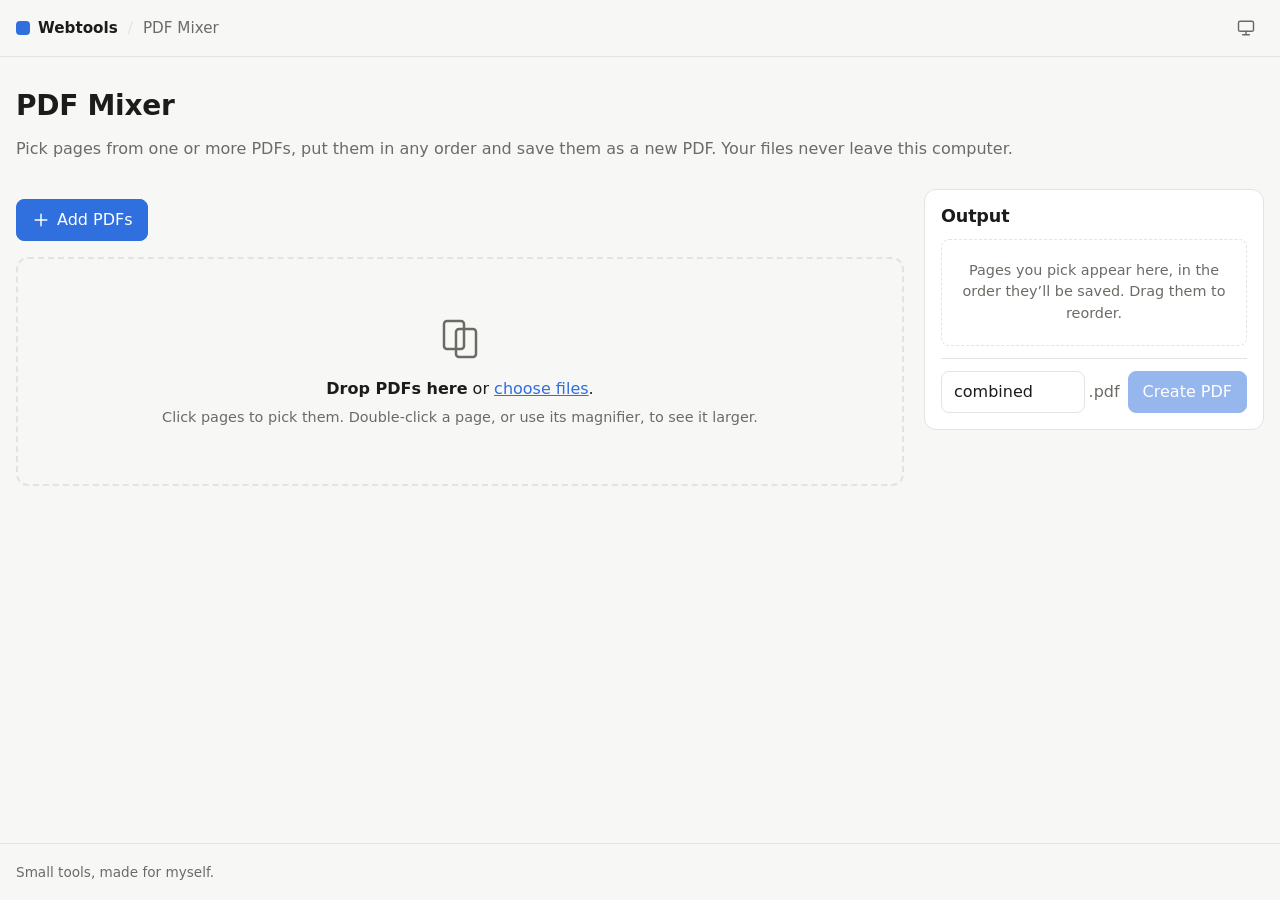
==== docs/pdfmixer/index.html @ e897b411 "add pdf mixer" ====
<!DOCTYPE html>
<html lang="en">
<head>
  <meta charset="UTF-8">
  <meta name="viewport" content="width=device-width, initial-scale=1.0">
  <title>PDF Mixer · Webtools</title>
  <link rel="icon" href="../assets/favicon.svg" type="image/svg+xml">
  <link rel="stylesheet" href="../assets/css/base.css">
  <link rel="stylesheet" href="pdfmixer.css">
  <script src="../assets/js/tools.js"></script>
  <script src="../assets/js/site.js"></script>
  <!-- PDF.js 3.11.174 (render), pdf-lib 1.17.1 (build), SortableJS 1.15.0 (drag to reorder) -->
  <script src="vendor/pdf.min.js"></script>
  <script src="vendor/pdf-lib.min.js"></script>
  <script src="vendor/Sortable.min.js"></script>
  <script type="module" src="js/app.js"></script>
</head>
<body>
  <site-header tool="pdfmixer"></site-header>

  <main>
    <section class="intro">
      <h1>PDF Mixer</h1>
      <p class="muted">Pick pages from one or more PDFs, put them in any order and save them as a new PDF. Your files never leave this computer.</p>
    </section>

    <div class="pm">
      <!-- ---------- Source PDFs ---------- -->
      <section class="pm__work" aria-label="Source PDFs">
        <div class="pm__toolbar">
          <button class="btn btn--primary" id="add" type="button"></button>
          <span class="pm__stats muted" id="stats"></span>
          <a class="btn pm__jump" href="#output" id="jump" hidden>Output</a>
          <button class="btn" id="clear-all" type="button" hidden>Clear all</button>
        </div>

        <div class="pm__files" id="workspace"></div>

        <div class="pm__empty" id="empty">
          <svg viewBox="0 0 24 24" aria-hidden="true"><rect x="4" y="3" width="10" height="14" rx="1.5"/><rect x="10" y="7" width="10" height="14" rx="1.5"/></svg>
          <p><strong>Drop PDFs here</strong> or <button class="pm__link" id="add-empty" type="button">choose files</button>.</p>
          <p class="muted">Click pages to pick them. Double-click a page, or use its magnifier, to see it larger.</p>
        </div>

        <input type="file" id="file-input" accept=".pdf,application/pdf" multiple hidden>
      </section>

      <!-- ---------- Output queue ---------- -->
      <aside class="card pm__queue" id="output" aria-labelledby="output-title">
        <header class="pm__queue-head">
          <h2 id="output-title">Output</h2>
          <span class="muted" id="queue-count"></span>
        </header>

        <p class="pm__queue-empty muted" id="queue-empty">Pages you pick appear here, in the order they’ll be saved. Drag them to reorder.</p>
        <ol class="pm__list" id="queue"></ol>

        <div class="pm__export">
          <label class="pm__filename">
            <input class="input" id="filename" value="combined" spellcheck="false" autocomplete="off" aria-label="File name">
            <span>.pdf</span>
          </label>
          <button class="btn btn--primary" id="create" type="button" disabled>Create PDF</button>
          <div class="pm__progress" id="progress" hidden><div></div></div>
        </div>
      </aside>
    </div>
  </main>

  <site-footer></site-footer>

  <dialog class="pm-preview" id="preview" aria-labelledby="preview-title">
    <header class="pm-preview__head">
      <span id="preview-title"></span>
      <button class="icon-btn" id="preview-close" type="button" aria-label="Close preview"></button>
    </header>
    <div class="pm-preview__page" id="preview-page"></div>
    <footer class="pm-preview__nav">
      <button class="btn" id="preview-prev" type="button">← Previous</button>
      <span class="muted" id="preview-pos"></span>
      <button class="btn" id="preview-next" type="button">Next →</button>
    </footer>
  </dialog>

  <div class="pm-drop" id="drop" hidden><span>Drop PDFs to add them</span></div>
  <div class="pm-toast" id="toast" role="status" aria-live="polite"></div>
</body>
</html>
---- docs/assets/css/base.css ----
/*
 * Base styles shared by every page: tokens, light/dark themes,
 * layout, header/footer, and common controls.
 * Tool-specific styles go in the tool's own folder.
 */

/* ---------- Tokens ---------- */

:root {
  color-scheme: light;

  --bg: #f7f7f5;
  --surface: #ffffff;
  --surface-2: #f0f0ed;
  --border: #e3e3df;
  --text: #1c1c1a;
  --text-muted: #6b6b66;
  --accent: #2f6fde;
  --accent-text: #ffffff;
  --danger: #d0453a;
  --success: #2e9c5a;
  --shadow: 0 1px 2px rgb(0 0 0 / 0.04), 0 4px 16px rgb(0 0 0 / 0.04);
  --shadow-hover: 0 2px 4px rgb(0 0 0 / 0.05), 0 10px 28px rgb(0 0 0 / 0.08);

  --font: system-ui, -apple-system, "Segoe UI", Roboto, sans-serif;
  --mono: ui-monospace, "SF Mono", Menlo, Consolas, monospace;
  --radius: 12px;
  --radius-sm: 8px;
  --page-width: 960px;
  --gutter: 16px;
}

@media (prefers-color-scheme: dark) {
  :root:not([data-theme="light"]) {
    color-scheme: dark;
    --bg: #141413;
    --surface: #1d1d1b;
    --surface-2: #262624;
    --border: #2f2f2c;
    --text: #ececea;
    --text-muted: #9a9a94;
    --accent: #6b9bf0;
    --accent-text: #0f1420;
    --danger: #ef6a5f;
    --success: #4cc27c;
    --shadow: 0 1px 2px rgb(0 0 0 / 0.3);
    --shadow-hover: 0 2px 4px rgb(0 0 0 / 0.3), 0 10px 28px rgb(0 0 0 / 0.35);
  }
}

:root[data-theme="dark"] {
  color-scheme: dark;
  --bg: #141413;
  --surface: #1d1d1b;
  --surface-2: #262624;
  --border: #2f2f2c;
  --text: #ececea;
  --text-muted: #9a9a94;
  --accent: #6b9bf0;
  --accent-text: #0f1420;
  --danger: #ef6a5f;
  --success: #4cc27c;
  --shadow: 0 1px 2px rgb(0 0 0 / 0.3);
  --shadow-hover: 0 2px 4px rgb(0 0 0 / 0.3), 0 10px 28px rgb(0 0 0 / 0.35);
}

/* ---------- Reset & page ---------- */

*,
*::before,
*::after {
  box-sizing: border-box;
}

html {
  -webkit-text-size-adjust: 100%;
}

/* Keep the hidden attribute working on elements that set their own display. */
[hidden] {
  display: none !important;
}

body {
  margin: 0;
  min-height: 100vh;
  min-height: 100dvh;
  display: flex;
  flex-direction: column;
  background: var(--bg);
  color: var(--text);
  font: 16px/1.5 var(--font);
  -webkit-font-smoothing: antialiased;
}

main {
  flex: 1;
  width: 100%;
  max-width: var(--page-width);
  margin: 0 auto;
  padding: 32px var(--gutter) 48px;
}

h1,
h2,
h3 {
  line-height: 1.2;
  margin: 0 0 0.5em;
  letter-spacing: -0.01em;
}

h1 {
  font-size: 1.75rem;
  font-weight: 650;
}

a {
  color: var(--accent);
}

svg {
  width: 20px;
  height: 20px;
  fill: none;
  stroke: currentColor;
  stroke-width: 1.75;
  stroke-linecap: round;
  stroke-linejoin: round;
  flex-shrink: 0;
}

.muted {
  color: var(--text-muted);
}

/* Page title + one-line description at the top of <main>. */
.intro {
  margin-bottom: 28px;
}

.intro p {
  margin: 0;
}

/* ---------- Header ---------- */

site-header {
  display: block;
  min-height: 57px; /* reserve space before the element upgrades */
  border-bottom: 1px solid var(--border);
  background: var(--bg);
}

.site-header__inner {
  max-width: var(--page-width);
  margin: 0 auto;
  padding: 10px var(--gutter);
  display: flex;
  align-items: center;
  justify-content: space-between;
  gap: 12px;
}

.crumbs {
  display: flex;
  align-items: center;
  gap: 10px;
  min-width: 0;
  font-size: 0.95rem;
}

.brand {
  display: inline-flex;
  align-items: center;
  gap: 8px;
  color: var(--text);
  font-weight: 650;
  text-decoration: none;
  white-space: nowrap;
}

.brand__mark {
  width: 14px;
  height: 14px;
  border-radius: 4px;
  background: var(--accent);
}

.crumbs__sep {
  color: var(--border);
}

.crumbs__current {
  color: var(--text-muted);
  white-space: nowrap;
  overflow: hidden;
  text-overflow: ellipsis;
}

/* ---------- Footer ---------- */

site-footer {
  display: block;
  border-top: 1px solid var(--border);
  font-size: 0.85rem;
  color: var(--text-muted);
}

.site-footer__inner {
  max-width: var(--page-width);
  margin: 0 auto;
  padding: 18px var(--gutter);
  display: flex;
  justify-content: space-between;
  gap: 12px;
}

/* ---------- Controls ---------- */

button,
input,
select,
textarea {
  font: inherit;
  color: inherit;
}

.btn {
  display: inline-flex;
  align-items: center;
  justify-content: center;
  gap: 6px;
  padding: 8px 14px;
  border: 1px solid var(--border);
  border-radius: var(--radius-sm);
  background: var(--surface);
  color: var(--text);
  text-decoration: none; /* also used on links */
  cursor: pointer;
  transition: background 0.15s, border-color 0.15s;
}

.btn:hover {
  background: var(--surface-2);
}

.btn--primary {
  background: var(--accent);
  border-color: var(--accent);
  color: var(--accent-text);
}

.btn--primary:hover {
  background: var(--accent);
  filter: brightness(1.08);
}

.btn--danger {
  color: var(--danger);
}

.btn--sm {
  padding: 4px 10px;
  font-size: 0.85rem;
}

.btn:disabled {
  opacity: 0.5;
  cursor: not-allowed;
  filter: none;
}

.icon-btn {
  display: inline-grid;
  place-items: center;
  width: 36px;
  height: 36px;
  padding: 0;
  border: 1px solid transparent;
  border-radius: var(--radius-sm);
  background: transparent;
  color: var(--text-muted);
  cursor: pointer;
}

.icon-btn:hover {
  background: var(--surface-2);
  color: var(--text);
}

.input,
.select,
.textarea {
  padding: 8px 12px;
  border: 1px solid var(--border);
  border-radius: var(--radius-sm);
  background: var(--surface);
}

.input:focus,
.select:focus,
.textarea:focus {
  outline: none;
  border-color: var(--accent);
}

input[type="range"],
input[type="checkbox"] {
  accent-color: var(--accent);
  cursor: pointer;
}

kbd {
  display: inline-block;
  min-width: 1.6em;
  padding: 1px 5px;
  border: 1px solid var(--border);
  border-bottom-width: 2px;
  border-radius: 4px;
  background: var(--surface);
  font: 0.85em var(--mono);
  text-align: center;
}

:focus-visible {
  outline: 2px solid var(--accent);
  outline-offset: 2px;
}

.card {
  background: var(--surface);
  border: 1px solid var(--border);
  border-radius: var(--radius);
  padding: 20px;
}

@media (prefers-reduced-motion: reduce) {
  *,
  *::before,
  *::after {
    transition: none !important;
    animation: none !important;
  }
}
---- docs/pdfmixer/pdfmixer.css ----
/* A wider page than the other tools: thumbnails and the output list side by side. */
:root {
  --page-width: 1280px;
}

.pm {
  display: grid;
  grid-template-columns: minmax(0, 1fr) 340px;
  gap: 20px;
  align-items: start;
}

/* ---------- Toolbar ---------- */

.pm__toolbar {
  position: sticky;
  top: 0;
  z-index: 5;
  display: flex;
  flex-wrap: wrap;
  align-items: center;
  gap: 10px;
  padding: 10px 0;
  margin-bottom: 6px;
  background: var(--bg);
}

.pm__stats {
  flex: 1;
  font-size: 0.9rem;
}

/* ---------- Empty state ---------- */

.pm__empty {
  display: grid;
  justify-items: center;
  gap: 6px;
  padding: 56px 24px;
  border: 2px dashed var(--border);
  border-radius: var(--radius);
  text-align: center;
}

.pm__empty svg {
  width: 48px;
  height: 48px;
  margin-bottom: 8px;
  stroke-width: 1.25;
  color: var(--text-muted);
}

.pm__empty p {
  margin: 0;
}

.pm__empty .muted {
  font-size: 0.9rem;
}

.pm__link {
  padding: 0;
  border: 0;
  background: none;
  color: var(--accent);
  text-decoration: underline;
  cursor: pointer;
}

/* ---------- File cards ---------- */

.pm__files {
  display: grid;
  gap: 16px;
}

.pm-loading {
  margin: 0;
  padding: 14px 16px;
  border: 1px dashed var(--border);
  border-radius: var(--radius);
  animation: pm-pulse 1s ease-in-out infinite alternate;
}

@keyframes pm-pulse {
  to {
    opacity: 0.5;
  }
}

.pm-file {
  padding: 0;
  overflow: hidden;
}

.pm-file__head {
  display: flex;
  flex-wrap: wrap;
  align-items: center;
  gap: 8px 10px;
  padding: 10px 14px 10px 8px;
  border-bottom: 1px solid var(--border);
}

.pm-file__collapse svg {
  transition: transform 0.15s;
}

.pm-file.is-collapsed .pm-file__collapse svg {
  transform: rotate(-90deg);
}

.pm-file.is-collapsed .pm-file__head {
  border-bottom: 0;
}

.pm-file.is-collapsed .pm-thumbs,
.pm-file.is-collapsed .pm-file__error {
  display: none;
}

.pm-file__title {
  flex: 1 1 200px;
  min-width: 0;
}

.pm-file__title h2 {
  margin: 0;
  overflow: hidden;
  font-size: 1rem;
  white-space: nowrap;
  text-overflow: ellipsis;
}

.pm-file__title p {
  margin: 0;
  font-size: 0.85rem;
}

.pm-file__actions {
  display: flex;
  align-items: center;
  gap: 6px;
}

.pm-file__range {
  width: 120px;
  padding: 5px 10px;
  font-size: 0.85rem;
}

.pm-file__range[aria-invalid="true"] {
  border-color: var(--danger);
}

.pm-file__error {
  margin: 0;
  padding: 10px 14px 0;
  color: var(--danger);
  font-size: 0.85rem;
}

/* ---------- Thumbnails ---------- */

.pm-thumbs {
  display: grid;
  grid-template-columns: repeat(auto-fill, minmax(112px, 1fr));
  gap: 10px;
  margin: 0;
  padding: 14px;
  list-style: none;
}

.pm-thumb {
  position: relative;
}

.pm-thumb__pick {
  display: flex;
  flex-direction: column;
  align-items: center;
  gap: 6px;
  width: 100%;
  padding: 8px;
  border: 2px solid transparent;
  border-radius: var(--radius-sm);
  background: none;
  cursor: pointer;
  transition: background 0.15s, border-color 0.15s;
}

.pm-thumb__pick:hover {
  background: var(--surface-2);
}

.pm-thumb__img {
  display: grid;
  place-items: center;
  width: 100%;
  aspect-ratio: 3 / 4;
  border-radius: 4px;
  background: var(--surface-2);
}

.pm-thumb.is-ready .pm-thumb__img {
  background: none;
}

.pm-thumb__img canvas {
  width: auto;
  height: auto;
  max-width: 100%;
  max-height: 100%;
  background: #fff;
  box-shadow: 0 0 0 1px var(--border), var(--shadow);
}

.pm-thumb:not(.is-ready) canvas {
  visibility: hidden;
}

.pm-thumb__num {
  font-size: 0.8rem;
  color: var(--text-muted);
  font-variant-numeric: tabular-nums;
}

.pm-thumb.is-selected .pm-thumb__pick {
  border-color: var(--accent);
  background: color-mix(in srgb, var(--accent) 10%, transparent);
}

.pm-thumb.is-selected .pm-thumb__num {
  color: var(--accent);
  font-weight: 600;
}

.pm-thumb__check {
  position: absolute;
  top: -4px;
  left: -4px;
  display: none;
  place-items: center;
  width: 22px;
  height: 22px;
  border-radius: 50%;
  background: var(--accent);
  color: var(--accent-text);
  pointer-events: none;
}

.pm-thumb__check svg {
  width: 14px;
  height: 14px;
  stroke-width: 3;
}

.pm-thumb.is-selected .pm-thumb__check {
  display: grid;
}

.pm-thumb__zoom {
  position: absolute;
  top: 6px;
  right: 6px;
  display: grid;
  place-items: center;
  width: 28px;
  height: 28px;
  padding: 0;
  border: 1px solid var(--border);
  border-radius: 6px;
  background: var(--surface);
  color: var(--text-muted);
  opacity: 0;
  cursor: pointer;
  transition: opacity 0.15s;
}

.pm-thumb__zoom svg {
  width: 16px;
  height: 16px;
}

.pm-thumb:hover .pm-thumb__zoom,
.pm-thumb__zoom:focus-visible {
  opacity: 1;
}

.pm-thumb__zoom:hover {
  color: var(--text);
}

@media (hover: none) {
  .pm-thumb__zoom {
    opacity: 1;
  }
}

/* ---------- Output queue ---------- */

.pm__queue {
  position: sticky;
  top: 16px;
  display: flex;
  flex-direction: column;
  gap: 12px;
  max-height: calc(100dvh - 32px);
  padding: 16px;
}

.pm__queue-head {
  display: flex;
  align-items: baseline;
  justify-content: space-between;
}

.pm__queue-head h2 {
  margin: 0;
  font-size: 1.1rem;
}

.pm__queue-head .muted {
  font-size: 0.9rem;
}

.pm__queue-empty {
  margin: 0;
  padding: 20px 16px;
  border: 1px dashed var(--border);
  border-radius: var(--radius-sm);
  font-size: 0.9rem;
  text-align: center;
}

.pm__list {
  display: grid;
  grid-template-columns: minmax(0, 1fr); /* long file names must not widen the panel */
  align-content: start;
  gap: 6px;
  flex: 1 1 auto;
  min-height: 0;
  margin: 0 -4px;
  padding: 0 4px;
  overflow-y: auto;
  list-style: none;
}

.pm__list:empty {
  display: none;
}

.pm-q {
  display: flex;
  align-items: center;
  gap: 6px;
  padding: 5px 4px 5px 2px;
  border: 1px solid var(--border);
  border-radius: var(--radius-sm);
  background: var(--surface);
}

.pm-q.is-ghost {
  opacity: 0.4;
}

.pm-q.sortable-chosen {
  border-color: var(--accent);
}

.pm-q__handle {
  display: grid;
  padding: 4px 0;
  color: var(--text-muted);
  cursor: grab;
  touch-action: none;
}

.pm-q__handle svg {
  width: 16px;
  height: 16px;
  stroke-width: 3;
}

.pm-q__pos {
  min-width: 1.5em;
  font-size: 0.8rem;
  text-align: right;
  color: var(--text-muted);
  font-variant-numeric: tabular-nums;
}

.pm-q__thumb {
  flex: none;
  width: 30px;
  height: 40px;
  object-fit: contain;
  background: #fff;
  box-shadow: 0 0 0 1px var(--border);
}

.pm-q__meta {
  display: flex;
  flex: 1;
  flex-direction: column;
  min-width: 0;
  font-size: 0.8rem;
  line-height: 1.3;
}

.pm-q__meta strong {
  font-size: 0.88rem;
  font-weight: 600;
}

.pm-q__meta span {
  overflow: hidden;
  color: var(--text-muted);
  white-space: nowrap;
  text-overflow: ellipsis;
}

.pm-q__btns {
  display: flex;
}

.pm-q .icon-btn {
  width: 26px;
  height: 26px;
}

.pm-q .icon-btn svg {
  width: 15px;
  height: 15px;
}

.pm-q .icon-btn:disabled {
  opacity: 0.3;
  cursor: default;
  background: none;
}

.pm__export {
  display: grid;
  grid-template-columns: 1fr auto;
  gap: 8px;
  padding-top: 12px;
  border-top: 1px solid var(--border);
}

.pm__filename {
  display: flex;
  align-items: center;
  gap: 4px;
  min-width: 0;
  color: var(--text-muted);
}

.pm__filename .input {
  flex: 1;
  width: 100%;
  min-width: 0;
  color: var(--text);
}

.pm__export .btn {
  white-space: nowrap;
}

.pm__progress {
  grid-column: 1 / -1;
  height: 4px;
  overflow: hidden;
  border-radius: 2px;
  background: var(--surface-2);
}

.pm__progress div {
  width: 0;
  height: 100%;
  background: var(--accent);
  transition: width 0.2s;
}

/* ---------- Preview dialog ---------- */

.pm-preview {
  width: min(960px, calc(100vw - 32px));
  max-width: none;
  max-height: calc(100dvh - 32px);
  padding: 0;
  border: 1px solid var(--border);
  border-radius: var(--radius);
  background: var(--surface);
  color: var(--text);
  box-shadow: var(--shadow-hover);
}

.pm-preview[open] {
  display: flex;
  flex-direction: column;
}

.pm-preview::backdrop {
  background: rgb(0 0 0 / 0.55);
}

.pm-preview__head {
  display: flex;
  align-items: center;
  justify-content: space-between;
  gap: 12px;
  padding: 8px 10px 8px 18px;
  border-bottom: 1px solid var(--border);
  font-weight: 500;
}

.pm-preview__head span {
  overflow: hidden;
  white-space: nowrap;
  text-overflow: ellipsis;
}

.pm-preview__page {
  display: grid;
  place-items: center;
  height: calc(100dvh - 170px);
  overflow: hidden;
  background: var(--surface-2);
  color: var(--text-muted);
}

.pm-preview__page canvas {
  max-width: calc(100% - 32px);
  max-height: calc(100% - 32px);
  background: #fff;
  box-shadow: var(--shadow-hover);
}

.pm-preview__page.is-loading canvas {
  opacity: 0.4;
}

.pm-preview__nav {
  display: flex;
  align-items: center;
  justify-content: space-between;
  gap: 12px;
  padding: 10px 12px;
  border-top: 1px solid var(--border);
  font-size: 0.9rem;
}

/* ---------- Drop overlay and toast ---------- */

.pm-drop {
  position: fixed;
  inset: 0;
  z-index: 50;
  display: grid;
  place-items: center;
  border: 3px dashed var(--accent);
  background: color-mix(in srgb, var(--accent) 12%, transparent);
  pointer-events: none;
}

.pm-drop span {
  padding: 14px 22px;
  border-radius: var(--radius);
  background: var(--surface);
  box-shadow: var(--shadow-hover);
  font-weight: 600;
}

.pm-toast {
  position: fixed;
  left: 50%;
  bottom: 20px;
  z-index: 60;
  width: max-content;
  max-width: min(560px, calc(100vw - 32px));
  padding: 10px 16px;
  border-radius: var(--radius-sm);
  background: var(--text);
  color: var(--bg);
  box-shadow: var(--shadow-hover);
  font-size: 0.9rem;
  opacity: 0;
  pointer-events: none;
  transform: translate(-50%, 12px);
  transition: opacity 0.2s, transform 0.2s;
}

.pm-toast.is-visible {
  opacity: 1;
  transform: translate(-50%, 0);
}

.pm-toast.is-warn {
  box-shadow: inset 4px 0 0 #e8a33d, var(--shadow-hover);
}

.pm-toast.is-error {
  background: var(--danger);
  color: #fff;
}

/* ---------- Narrow screens: output goes below the PDFs ---------- */

@media (min-width: 861px) {
  .pm__jump {
    display: none;
  }
}

@media (max-width: 860px) {
  .pm {
    grid-template-columns: 1fr;
  }

  .pm__queue {
    position: static;
    max-height: none;
  }

  .pm-file__range {
    width: 100px;
  }

  .pm__stats {
    order: 1;
    flex-basis: 100%;
  }
}
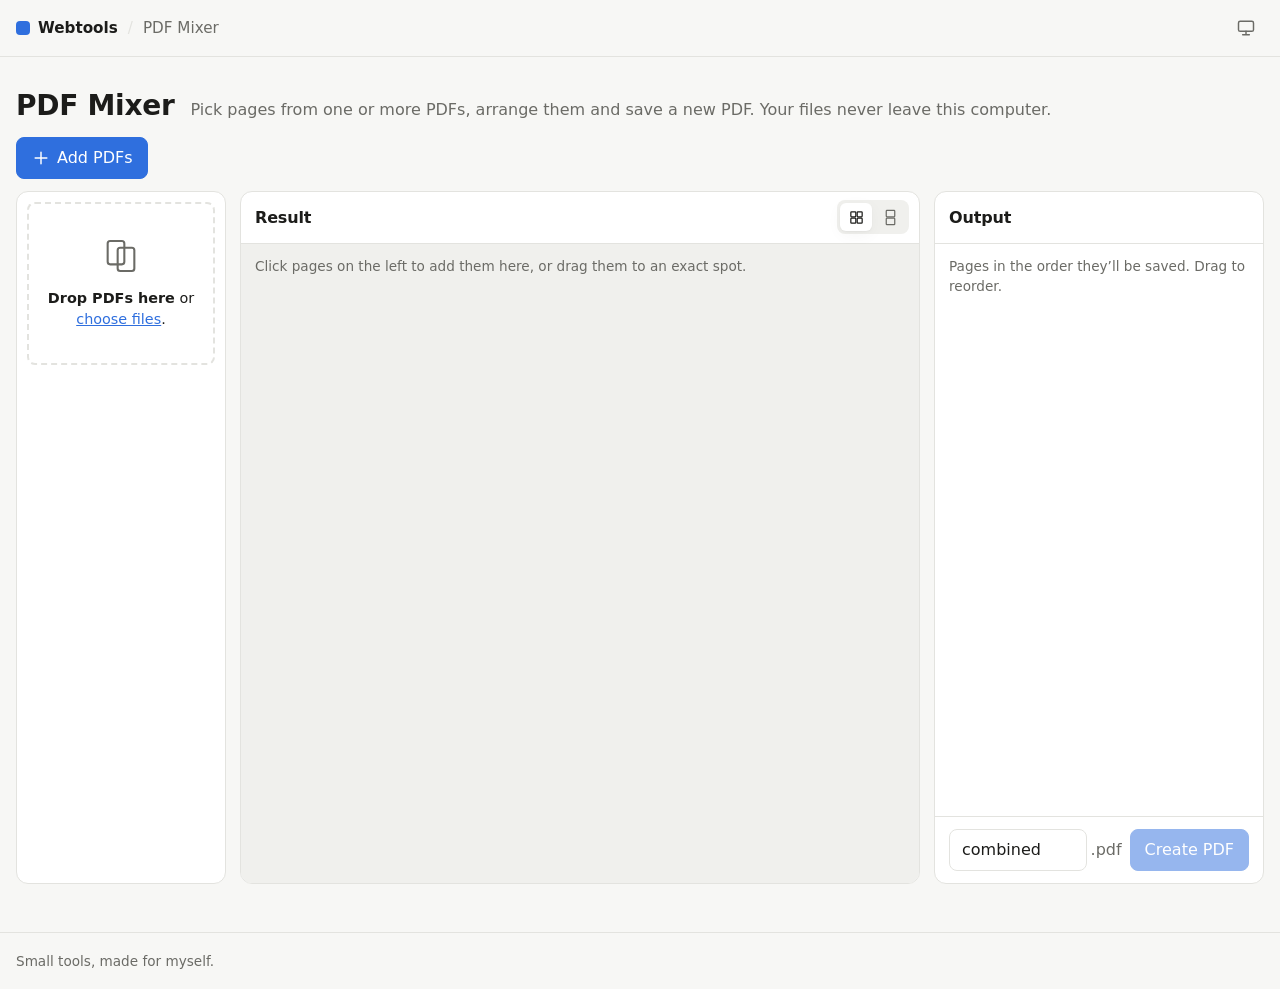
==== commit 14863609: "better layout" ====
--- a/docs/pdfmixer/index.html
+++ b/docs/pdfmixer/index.html
@@ -9,7 +9,7 @@
   <link rel="stylesheet" href="pdfmixer.css">
   <script src="../assets/js/tools.js"></script>
   <script src="../assets/js/site.js"></script>
-  <!-- PDF.js 3.11.174 (render), pdf-lib 1.17.1 (build), SortableJS 1.15.0 (drag to reorder) -->
+  <!-- PDF.js 3.11.174 (render), pdf-lib 1.17.1 (build), SortableJS 1.15.0 (drag and drop) -->
   <script src="vendor/pdf.min.js"></script>
   <script src="vendor/pdf-lib.min.js"></script>
   <script src="vendor/Sortable.min.js"></script>
@@ -19,42 +19,59 @@
   <site-header tool="pdfmixer"></site-header>
 
   <main>
-    <section class="intro">
+    <section class="intro pm-intro">
       <h1>PDF Mixer</h1>
-      <p class="muted">Pick pages from one or more PDFs, put them in any order and save them as a new PDF. Your files never leave this computer.</p>
+      <p class="muted">Pick pages from one or more PDFs, arrange them and save a new PDF. Your files never leave this computer.</p>
     </section>
 
-    <div class="pm">
-      <!-- ---------- Source PDFs ---------- -->
-      <section class="pm__work" aria-label="Source PDFs">
-        <div class="pm__toolbar">
-          <button class="btn btn--primary" id="add" type="button"></button>
-          <span class="pm__stats muted" id="stats"></span>
-          <a class="btn pm__jump" href="#output" id="jump" hidden>Output</a>
-          <button class="btn" id="clear-all" type="button" hidden>Clear all</button>
-        </div>
+    <div class="pm__toolbar">
+      <button class="btn btn--primary" id="add" type="button"></button>
+      <span class="pm__stats muted" id="stats"></span>
+      <button class="btn" id="clear-all" type="button" hidden>Clear all</button>
+    </div>
 
-        <div class="pm__files" id="workspace"></div>
+    <!-- Narrow screens show one column at a time. -->
+    <nav class="pm-tabs" role="tablist" aria-label="Sections">
+      <button type="button" role="tab" data-tab="sources" aria-selected="true">Sources</button>
+      <button type="button" role="tab" data-tab="result" aria-selected="false">Result <span data-badge></span></button>
+      <button type="button" role="tab" data-tab="output" aria-selected="false">Save</button>
+    </nav>
 
+    <div class="pm" id="pm" data-tab="sources">
+      <!-- ---------- Left: source PDFs ---------- -->
+      <section class="pm__col pm__sources" data-panel="sources" aria-label="Source PDFs">
+        <div class="pm__files" id="sources"></div>
         <div class="pm__empty" id="empty">
           <svg viewBox="0 0 24 24" aria-hidden="true"><rect x="4" y="3" width="10" height="14" rx="1.5"/><rect x="10" y="7" width="10" height="14" rx="1.5"/></svg>
           <p><strong>Drop PDFs here</strong> or <button class="pm__link" id="add-empty" type="button">choose files</button>.</p>
-          <p class="muted">Click pages to pick them. Double-click a page, or use its magnifier, to see it larger.</p>
         </div>
-
         <input type="file" id="file-input" accept=".pdf,application/pdf" multiple hidden>
       </section>
 
-      <!-- ---------- Output queue ---------- -->
-      <aside class="card pm__queue" id="output" aria-labelledby="output-title">
-        <header class="pm__queue-head">
+      <!-- ---------- Centre: the result ---------- -->
+      <section class="pm__col pm__result" data-panel="result" aria-labelledby="result-title">
+        <header class="pm__col-head">
+          <h2 id="result-title">Result</h2>
+          <span class="muted" id="result-count"></span>
+          <div class="pm-view" role="group" aria-label="View">
+            <button type="button" data-view="grid" title="Grid" aria-label="Grid view"></button>
+            <button type="button" data-view="reader" title="Pages" aria-label="Page view"></button>
+          </div>
+        </header>
+        <div class="pm__result-body">
+          <p class="pm__hint muted" id="result-empty">Click pages on the left to add them here, or drag them to an exact spot.</p>
+          <ol class="pm-res-list is-grid" id="result"></ol>
+        </div>
+      </section>
+
+      <!-- ---------- Right: output list and save ---------- -->
+      <aside class="pm__col pm__output" id="output" data-panel="output" aria-labelledby="output-title">
+        <header class="pm__col-head">
           <h2 id="output-title">Output</h2>
           <span class="muted" id="queue-count"></span>
         </header>
-
-        <p class="pm__queue-empty muted" id="queue-empty">Pages you pick appear here, in the order they’ll be saved. Drag them to reorder.</p>
+        <p class="pm__hint muted" id="queue-empty">Pages in the order they’ll be saved. Drag to reorder.</p>
         <ol class="pm__list" id="queue"></ol>
-
         <div class="pm__export">
           <label class="pm__filename">
             <input class="input" id="filename" value="combined" spellcheck="false" autocomplete="off" aria-label="File name">
--- a/docs/pdfmixer/pdfmixer.css
+++ b/docs/pdfmixer/pdfmixer.css
@@ -1,28 +1,26 @@
-/* A wider page than the other tools: thumbnails and the output list side by side. */
+/* A wider page than the other tools: three columns side by side. */
 :root {
-  --page-width: 1280px;
-}
-
-.pm {
-  display: grid;
-  grid-template-columns: minmax(0, 1fr) 340px;
-  gap: 20px;
-  align-items: start;
-}
-
-/* ---------- Toolbar ---------- */
+  --page-width: 1440px;
+}
+
+.pm-intro {
+  display: flex;
+  flex-wrap: wrap;
+  align-items: baseline;
+  gap: 2px 16px;
+  margin-bottom: 4px;
+}
+
+.pm-intro h1 {
+  margin: 0;
+}
 
 .pm__toolbar {
-  position: sticky;
-  top: 0;
-  z-index: 5;
   display: flex;
   flex-wrap: wrap;
   align-items: center;
   gap: 10px;
-  padding: 10px 0;
-  margin-bottom: 6px;
-  background: var(--bg);
+  padding: 10px 0 12px;
 }
 
 .pm__stats {
@@ -30,32 +28,78 @@
   font-size: 0.9rem;
 }
 
-/* ---------- Empty state ---------- */
+/* ---------- Three columns ---------- */
+
+.pm {
+  display: grid;
+  grid-template-columns: 210px minmax(0, 1fr) 330px;
+  gap: 14px;
+  /* Fill the window below the toolbar; each column scrolls on its own. */
+  height: max(480px, calc(100dvh - var(--pm-top, 220px) - 16px));
+}
+
+.pm__col {
+  display: flex;
+  flex-direction: column;
+  min-height: 0;
+  overflow: hidden;
+  border: 1px solid var(--border);
+  border-radius: var(--radius);
+  background: var(--surface);
+}
+
+.pm__col-head {
+  display: flex;
+  align-items: center;
+  gap: 10px;
+  min-height: 52px;
+  padding: 8px 10px 8px 14px;
+  border-bottom: 1px solid var(--border);
+}
+
+.pm__col-head h2 {
+  margin: 0;
+  font-size: 1rem;
+}
+
+.pm__col-head .muted {
+  font-size: 0.85rem;
+}
+
+.pm__hint {
+  margin: 12px 14px 0;
+  font-size: 0.85rem;
+}
+
+/* ---------- Left: sources ---------- */
+
+.pm__sources {
+  display: block;
+  overflow-y: auto;
+  padding: 10px;
+}
 
 .pm__empty {
   display: grid;
   justify-items: center;
   gap: 6px;
-  padding: 56px 24px;
+  padding: 32px 10px;
   border: 2px dashed var(--border);
-  border-radius: var(--radius);
+  border-radius: var(--radius-sm);
+  font-size: 0.9rem;
   text-align: center;
 }
 
 .pm__empty svg {
-  width: 48px;
-  height: 48px;
-  margin-bottom: 8px;
+  width: 40px;
+  height: 40px;
+  margin-bottom: 6px;
   stroke-width: 1.25;
   color: var(--text-muted);
 }
 
 .pm__empty p {
   margin: 0;
-}
-
-.pm__empty .muted {
-  font-size: 0.9rem;
 }
 
 .pm__link {
@@ -67,18 +111,13 @@
   cursor: pointer;
 }
 
-/* ---------- File cards ---------- */
-
-.pm__files {
-  display: grid;
-  gap: 16px;
-}
-
 .pm-loading {
-  margin: 0;
-  padding: 14px 16px;
+  margin: 0 0 10px;
+  padding: 10px;
   border: 1px dashed var(--border);
-  border-radius: var(--radius);
+  border-radius: var(--radius-sm);
+  font-size: 0.85rem;
+  overflow-wrap: anywhere;
   animation: pm-pulse 1s ease-in-out infinite alternate;
 }
 
@@ -88,88 +127,99 @@
   }
 }
 
-.pm-file {
-  padding: 0;
-  overflow: hidden;
-}
-
-.pm-file__head {
-  display: flex;
-  flex-wrap: wrap;
-  align-items: center;
-  gap: 8px 10px;
-  padding: 10px 14px 10px 8px;
-  border-bottom: 1px solid var(--border);
-}
-
-.pm-file__collapse svg {
+.pm-src + .pm-src,
+.pm-src + .pm-loading {
+  margin-top: 14px;
+  padding-top: 14px;
+  border-top: 1px solid var(--border);
+}
+
+.pm-src__head {
+  display: flex;
+  align-items: flex-start;
+  gap: 2px;
+}
+
+.pm-src__head .icon-btn {
+  flex: none;
+  width: 28px;
+  height: 28px;
+}
+
+.pm-src__head .icon-btn svg {
+  width: 16px;
+  height: 16px;
+}
+
+.pm-src__collapse svg {
   transition: transform 0.15s;
 }
 
-.pm-file.is-collapsed .pm-file__collapse svg {
+.pm-src.is-collapsed .pm-src__collapse svg {
   transform: rotate(-90deg);
 }
 
-.pm-file.is-collapsed .pm-file__head {
-  border-bottom: 0;
-}
-
-.pm-file.is-collapsed .pm-thumbs,
-.pm-file.is-collapsed .pm-file__error {
-  display: none;
-}
-
-.pm-file__title {
-  flex: 1 1 200px;
+.pm-src__title {
+  flex: 1;
   min-width: 0;
-}
-
-.pm-file__title h2 {
+  padding-top: 3px;
+}
+
+.pm-src__title h2 {
   margin: 0;
   overflow: hidden;
-  font-size: 1rem;
+  font-size: 0.9rem;
   white-space: nowrap;
   text-overflow: ellipsis;
 }
 
-.pm-file__title p {
+.pm-src__title p {
   margin: 0;
-  font-size: 0.85rem;
-}
-
-.pm-file__actions {
-  display: flex;
-  align-items: center;
-  gap: 6px;
-}
-
-.pm-file__range {
-  width: 120px;
-  padding: 5px 10px;
-  font-size: 0.85rem;
-}
-
-.pm-file__range[aria-invalid="true"] {
+  font-size: 0.78rem;
+}
+
+.pm-src__tools {
+  display: flex;
+  gap: 4px;
+  margin: 8px 0;
+}
+
+.pm-src__tools .btn--sm {
+  padding: 3px 8px;
+  font-size: 0.8rem;
+}
+
+.pm-src__range {
+  flex: 1;
+  width: 100%;
+  min-width: 0;
+  padding: 3px 8px;
+  font-size: 0.8rem;
+}
+
+.pm-src__range[aria-invalid="true"] {
   border-color: var(--danger);
 }
 
-.pm-file__error {
+.pm-src__error {
+  margin: 0 0 8px;
+  color: var(--danger);
+  font-size: 0.78rem;
+}
+
+.pm-src.is-collapsed :is(.pm-src__tools, .pm-src__error, .pm-src__pages) {
+  display: none;
+}
+
+.pm-src__pages {
+  display: grid;
+  gap: 2px;
   margin: 0;
-  padding: 10px 14px 0;
-  color: var(--danger);
-  font-size: 0.85rem;
-}
-
-/* ---------- Thumbnails ---------- */
-
-.pm-thumbs {
-  display: grid;
-  grid-template-columns: repeat(auto-fill, minmax(112px, 1fr));
-  gap: 10px;
-  margin: 0;
-  padding: 14px;
+  padding: 0;
   list-style: none;
 }
+
+/* ---------- Page thumbnails (left column) ---------- */
 
 .pm-thumb {
   position: relative;
@@ -179,9 +229,9 @@
   display: flex;
   flex-direction: column;
   align-items: center;
-  gap: 6px;
+  gap: 4px;
   width: 100%;
-  padding: 8px;
+  padding: 8px 14px 6px;
   border: 2px solid transparent;
   border-radius: var(--radius-sm);
   background: none;
@@ -220,7 +270,7 @@
 }
 
 .pm-thumb__num {
-  font-size: 0.8rem;
+  font-size: 0.78rem;
   color: var(--text-muted);
   font-variant-numeric: tabular-nums;
 }
@@ -237,8 +287,8 @@
 
 .pm-thumb__check {
   position: absolute;
-  top: -4px;
-  left: -4px;
+  top: 4px;
+  left: 4px;
   display: none;
   place-items: center;
   width: 22px;
@@ -261,8 +311,8 @@
 
 .pm-thumb__zoom {
   position: absolute;
-  top: 6px;
-  right: 6px;
+  top: 8px;
+  right: 8px;
   display: grid;
   place-items: center;
   width: 28px;
@@ -287,67 +337,206 @@
   opacity: 1;
 }
 
-.pm-thumb__zoom:hover {
+/* ---------- Centre: result ---------- */
+
+.pm-view {
+  display: flex;
+  gap: 2px;
+  margin-left: auto;
+  padding: 3px;
+  border-radius: var(--radius-sm);
+  background: var(--surface-2);
+}
+
+.pm-view button {
+  display: grid;
+  place-items: center;
+  width: 32px;
+  height: 28px;
+  border: 0;
+  border-radius: 6px;
+  background: none;
+  color: var(--text-muted);
+  cursor: pointer;
+}
+
+.pm-view button svg {
+  width: 17px;
+  height: 17px;
+}
+
+.pm-view button[aria-pressed="true"] {
+  background: var(--surface);
   color: var(--text);
-}
-
-@media (hover: none) {
-  .pm-thumb__zoom {
-    opacity: 1;
-  }
-}
-
-/* ---------- Output queue ---------- */
-
-.pm__queue {
-  position: sticky;
-  top: 16px;
-  display: flex;
+  box-shadow: var(--shadow);
+}
+
+.pm__result-body {
+  position: relative; /* offsetTop of pages is measured from here */
+  display: flex;
+  flex: 1;
   flex-direction: column;
-  gap: 12px;
-  max-height: calc(100dvh - 32px);
+  min-height: 0;
+  overflow-y: auto;
+  background: var(--surface-2);
+}
+
+.pm__result-body .pm__hint {
+  margin-bottom: -4px;
+}
+
+.pm-res-list {
+  flex: 1 0 auto;
+  margin: 0;
   padding: 16px;
-}
-
-.pm__queue-head {
+  list-style: none;
+}
+
+.pm-res-list.is-grid {
+  display: grid;
+  grid-template-columns: repeat(auto-fill, minmax(130px, 1fr));
+  align-content: start;
+  gap: 16px 14px;
+}
+
+.pm-res-list.is-reader {
+  display: flex;
+  flex-direction: column;
+  align-items: center;
+  gap: 24px;
+}
+
+.pm-res {
+  position: relative;
+  display: flex;
+  flex-direction: column;
+  gap: 6px;
+  cursor: grab;
+}
+
+.is-reader .pm-res {
+  width: min(100%, 760px);
+}
+
+.pm-res__page {
+  display: grid;
+  place-items: center;
+  aspect-ratio: 3 / 4;
+  border-radius: 3px;
+}
+
+.pm-res__page:empty {
+  background: var(--surface);
+  box-shadow: 0 0 0 1px var(--border);
+}
+
+.is-reader .pm-res__page {
+  aspect-ratio: var(--ratio, 612 / 792);
+}
+
+.pm-res__page canvas {
+  width: auto;
+  height: auto;
+  max-width: 100%;
+  max-height: 100%;
+  background: #fff;
+  box-shadow: 0 0 0 1px var(--border), var(--shadow);
+}
+
+.is-reader .pm-res__page canvas {
+  width: 100%;
+}
+
+.pm-res__bar {
   display: flex;
   align-items: baseline;
-  justify-content: space-between;
-}
-
-.pm__queue-head h2 {
-  margin: 0;
-  font-size: 1.1rem;
-}
-
-.pm__queue-head .muted {
-  font-size: 0.9rem;
-}
-
-.pm__queue-empty {
-  margin: 0;
-  padding: 20px 16px;
-  border: 1px dashed var(--border);
+  gap: 6px;
+  min-width: 0;
+  font-size: 0.8rem;
+  color: var(--text-muted);
+}
+
+.is-grid .pm-res__bar {
+  justify-content: center;
+}
+
+.pm-res__pos {
+  color: var(--text);
+  font-weight: 600;
+}
+
+.pm-res__src {
+  overflow: hidden;
+  white-space: nowrap;
+  text-overflow: ellipsis;
+}
+
+.pm-res__tools {
+  position: absolute;
+  top: 6px;
+  right: 6px;
+  display: flex;
+  gap: 2px;
+  padding: 2px;
   border-radius: var(--radius-sm);
-  font-size: 0.9rem;
-  text-align: center;
-}
+  background: var(--surface);
+  box-shadow: 0 0 0 1px var(--border), var(--shadow);
+  opacity: 0;
+  transition: opacity 0.15s;
+}
+
+.pm-res__tools .icon-btn {
+  width: 28px;
+  height: 28px;
+}
+
+.pm-res__tools .icon-btn svg {
+  width: 15px;
+  height: 15px;
+}
+
+.pm-res:hover .pm-res__tools,
+.pm-res:focus-within .pm-res__tools {
+  opacity: 1;
+}
+
+.pm-res.is-flash .pm-res__page {
+  animation: pm-flash 1.2s ease-out;
+}
+
+@keyframes pm-flash {
+  from {
+    box-shadow: 0 0 0 4px var(--accent);
+  }
+}
+
+/* Anything being dragged, and a source page dropped into the output. */
+.is-ghost {
+  opacity: 0.4;
+}
+
+.pm-res-list .pm-thumb,
+.pm__list .pm-thumb {
+  list-style: none;
+}
+
+.pm__list .pm-thumb .pm-thumb__img {
+  width: 40px;
+}
+
+/* ---------- Right: output list ---------- */
 
 .pm__list {
   display: grid;
   grid-template-columns: minmax(0, 1fr); /* long file names must not widen the panel */
+  flex: 1 1 auto;
   align-content: start;
   gap: 6px;
-  flex: 1 1 auto;
   min-height: 0;
-  margin: 0 -4px;
-  padding: 0 4px;
+  margin: 0;
+  padding: 10px 12px;
   overflow-y: auto;
   list-style: none;
-}
-
-.pm__list:empty {
-  display: none;
 }
 
 .pm-q {
@@ -358,10 +547,6 @@
   border: 1px solid var(--border);
   border-radius: var(--radius-sm);
   background: var(--surface);
-}
-
-.pm-q.is-ghost {
-  opacity: 0.4;
 }
 
 .pm-q.sortable-chosen {
@@ -406,6 +591,7 @@
   min-width: 0;
   font-size: 0.8rem;
   line-height: 1.3;
+  cursor: pointer;
 }
 
 .pm-q__meta strong {
@@ -444,7 +630,7 @@
   display: grid;
   grid-template-columns: 1fr auto;
   gap: 8px;
-  padding-top: 12px;
+  padding: 12px 14px;
   border-top: 1px solid var(--border);
 }
 
@@ -480,6 +666,126 @@
   height: 100%;
   background: var(--accent);
   transition: width 0.2s;
+}
+
+/* ---------- Tabs (narrow screens) ---------- */
+
+.pm-tabs {
+  display: none;
+}
+
+@media (max-width: 1180px) {
+  .pm {
+    grid-template-columns: 180px minmax(0, 1fr) 290px;
+  }
+
+  .pm-q__btns [data-action="preview"] {
+    display: none; /* the row itself already shows the page in the result */
+  }
+}
+
+@media (max-width: 900px) {
+  .pm-tabs {
+    position: sticky;
+    top: 0;
+    z-index: 6;
+    display: flex;
+    gap: 4px;
+    margin: 0 calc(-1 * var(--gutter)) 12px;
+    padding: 6px var(--gutter);
+    background: var(--bg);
+    border-bottom: 1px solid var(--border);
+  }
+
+  .pm-tabs button {
+    flex: 1;
+    padding: 8px;
+    border: 0;
+    border-radius: var(--radius-sm);
+    background: none;
+    color: var(--text-muted);
+    font-weight: 500;
+    cursor: pointer;
+  }
+
+  .pm-tabs button[aria-selected="true"] {
+    background: var(--surface);
+    color: var(--text);
+    box-shadow: 0 0 0 1px var(--border), var(--shadow);
+  }
+
+  .pm-tabs [data-badge]:not(:empty) {
+    display: inline-block;
+    min-width: 1.5em;
+    margin-left: 4px;
+    padding: 0 6px;
+    border-radius: 999px;
+    background: var(--accent);
+    color: var(--accent-text);
+    font-size: 0.75rem;
+  }
+
+  .pm__stats {
+    order: 1;
+    flex-basis: 100%;
+  }
+
+  /* One column at a time, and the page scrolls normally. */
+  .pm {
+    display: block;
+    height: auto;
+  }
+
+  .pm__col {
+    display: none;
+    overflow: visible;
+  }
+
+  .pm[data-tab="sources"] [data-panel="sources"],
+  .pm[data-tab="result"] [data-panel="result"],
+  .pm[data-tab="output"] [data-panel="output"] {
+    display: flex;
+  }
+
+  .pm[data-tab="sources"] .pm__sources {
+    display: block;
+  }
+
+  .pm__result-body,
+  .pm__list {
+    overflow: visible;
+  }
+
+  .pm-res-list.is-grid {
+    grid-template-columns: repeat(auto-fill, minmax(110px, 1fr));
+  }
+
+  /* Bigger thumbnails in a two-up grid when the sources have the whole width. */
+  .pm-src__pages {
+    grid-template-columns: repeat(auto-fill, minmax(140px, 1fr));
+  }
+
+  .pm-thumb__pick {
+    padding: 8px;
+  }
+
+  .pm__export {
+    position: sticky;
+    bottom: 0;
+    background: var(--surface);
+    border-radius: 0 0 var(--radius) var(--radius);
+  }
+
+  .pm-q__btns [data-action="preview"] {
+    display: inline-grid;
+  }
+}
+
+@media (hover: none) {
+  .pm-thumb__zoom,
+  .pm-res__tools {
+    opacity: 1;
+  }
 }
 
 /* ---------- Preview dialog ---------- */
@@ -604,31 +910,3 @@
   background: var(--danger);
   color: #fff;
 }
-
-/* ---------- Narrow screens: output goes below the PDFs ---------- */
-
-@media (min-width: 861px) {
-  .pm__jump {
-    display: none;
-  }
-}
-
-@media (max-width: 860px) {
-  .pm {
-    grid-template-columns: 1fr;
-  }
-
-  .pm__queue {
-    position: static;
-    max-height: none;
-  }
-
-  .pm-file__range {
-    width: 100px;
-  }
-
-  .pm__stats {
-    order: 1;
-    flex-basis: 100%;
-  }
-}
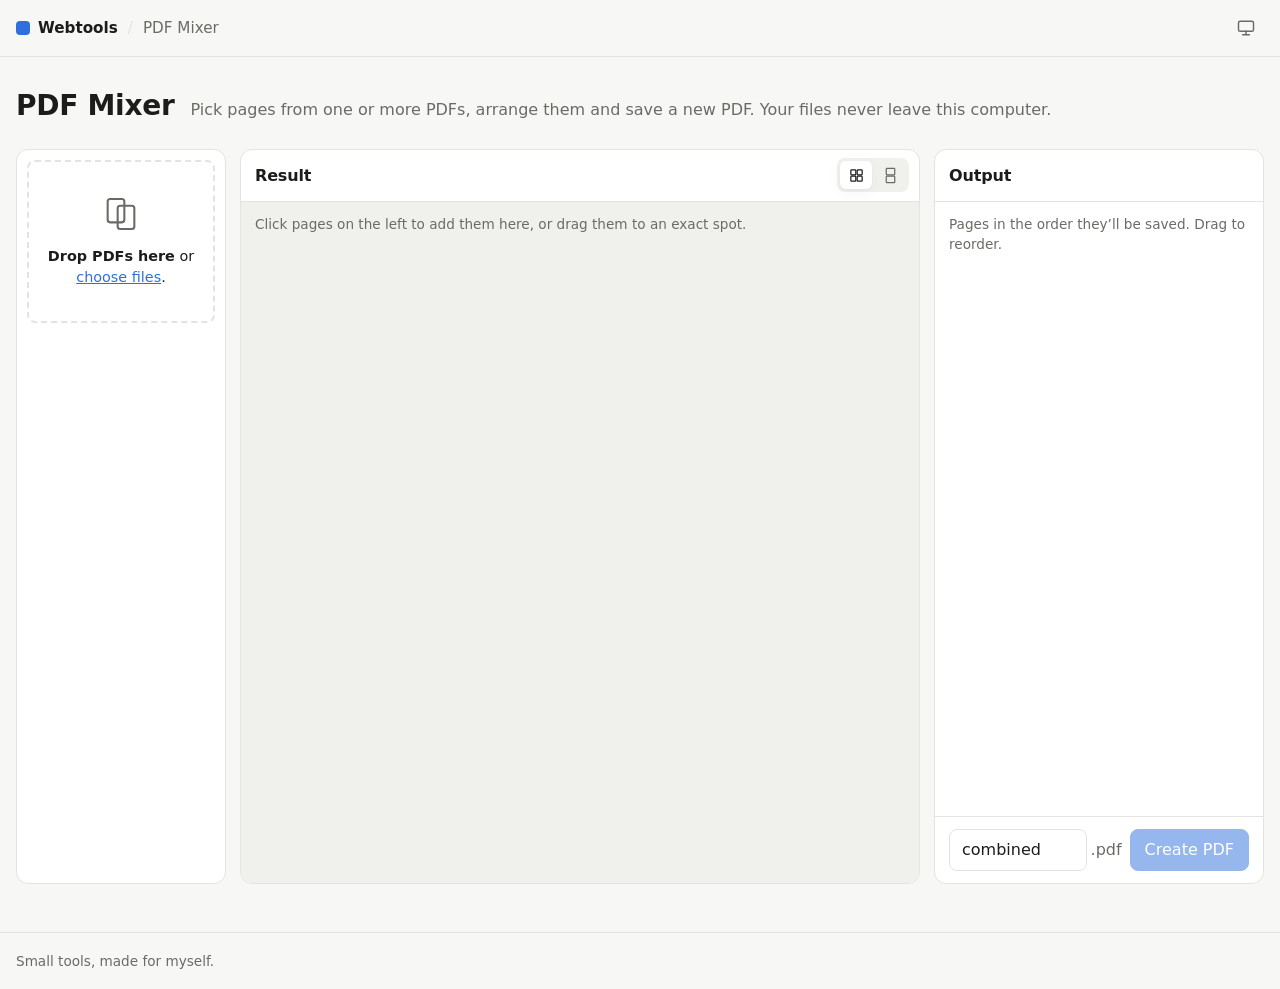
==== commit dcd58f6a: "remove Add PDFs button" ====
--- a/docs/pdfmixer/index.html
+++ b/docs/pdfmixer/index.html
@@ -25,7 +25,6 @@
     </section>
 
     <div class="pm__toolbar">
-      <button class="btn btn--primary" id="add" type="button"></button>
       <span class="pm__stats muted" id="stats"></span>
       <button class="btn" id="clear-all" type="button" hidden>Clear all</button>
     </div>
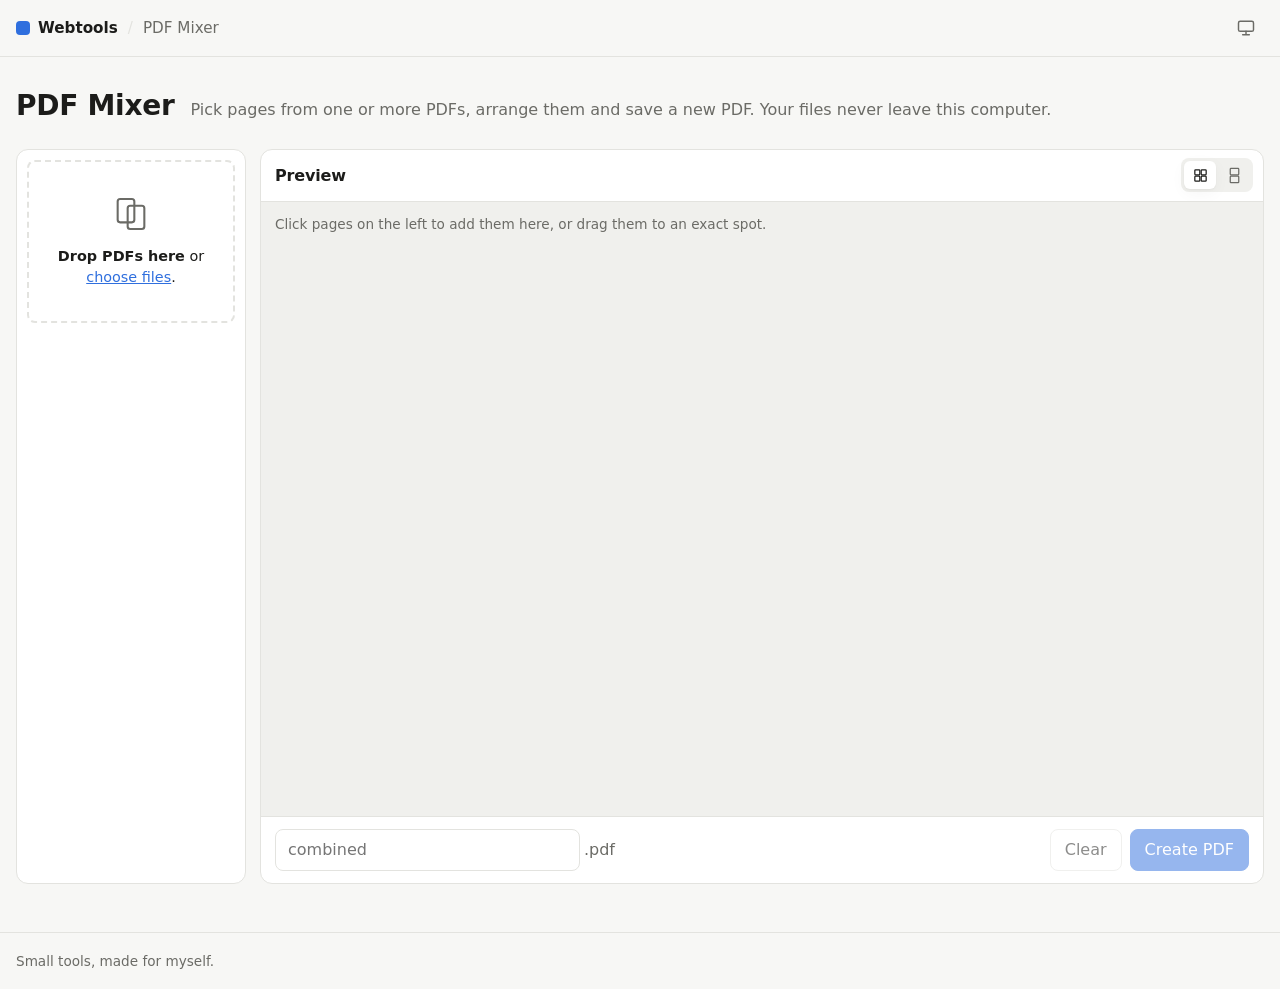
==== commit c87813d6: "sleeker layout with only two columns" ====
--- a/docs/pdfmixer/index.html
+++ b/docs/pdfmixer/index.html
@@ -32,8 +32,7 @@
     <!-- Narrow screens show one column at a time. -->
     <nav class="pm-tabs" role="tablist" aria-label="Sections">
       <button type="button" role="tab" data-tab="sources" aria-selected="true">Sources</button>
-      <button type="button" role="tab" data-tab="result" aria-selected="false">Result <span data-badge></span></button>
-      <button type="button" role="tab" data-tab="output" aria-selected="false">Save</button>
+      <button type="button" role="tab" data-tab="result" aria-selected="false">Preview <span data-badge></span></button>
     </nav>
 
     <div class="pm" id="pm" data-tab="sources">
@@ -44,13 +43,14 @@
           <svg viewBox="0 0 24 24" aria-hidden="true"><rect x="4" y="3" width="10" height="14" rx="1.5"/><rect x="10" y="7" width="10" height="14" rx="1.5"/></svg>
           <p><strong>Drop PDFs here</strong> or <button class="pm__link" id="add-empty" type="button">choose files</button>.</p>
         </div>
+        <button class="pm__link pm__add-more" id="add-more" type="button" hidden>+ Add more PDFs</button>
         <input type="file" id="file-input" accept=".pdf,application/pdf" multiple hidden>
       </section>
 
-      <!-- ---------- Centre: the result ---------- -->
+      <!-- ---------- Right: preview of the new PDF, reorder and save ---------- -->
       <section class="pm__col pm__result" data-panel="result" aria-labelledby="result-title">
         <header class="pm__col-head">
-          <h2 id="result-title">Result</h2>
+          <h2 id="result-title">Preview</h2>
           <span class="muted" id="result-count"></span>
           <div class="pm-view" role="group" aria-label="View">
             <button type="button" data-view="grid" title="Grid" aria-label="Grid view"></button>
@@ -61,25 +61,16 @@
           <p class="pm__hint muted" id="result-empty">Click pages on the left to add them here, or drag them to an exact spot.</p>
           <ol class="pm-res-list is-grid" id="result"></ol>
         </div>
-      </section>
-
-      <!-- ---------- Right: output list and save ---------- -->
-      <aside class="pm__col pm__output" id="output" data-panel="output" aria-labelledby="output-title">
-        <header class="pm__col-head">
-          <h2 id="output-title">Output</h2>
-          <span class="muted" id="queue-count"></span>
-        </header>
-        <p class="pm__hint muted" id="queue-empty">Pages in the order they’ll be saved. Drag to reorder.</p>
-        <ol class="pm__list" id="queue"></ol>
-        <div class="pm__export">
+        <footer class="pm__export">
           <label class="pm__filename">
-            <input class="input" id="filename" value="combined" spellcheck="false" autocomplete="off" aria-label="File name">
+            <input class="input" id="filename" placeholder="combined" spellcheck="false" autocomplete="off" aria-label="File name">
             <span>.pdf</span>
           </label>
+          <button class="btn" id="clear-result" type="button" disabled>Clear</button>
           <button class="btn btn--primary" id="create" type="button" disabled>Create PDF</button>
           <div class="pm__progress" id="progress" hidden><div></div></div>
-        </div>
-      </aside>
+        </footer>
+      </section>
     </div>
   </main>
 
--- a/docs/pdfmixer/pdfmixer.css
+++ b/docs/pdfmixer/pdfmixer.css
@@ -1,4 +1,4 @@
-/* A wider page than the other tools: three columns side by side. */
+/* A wider page than the other tools: two columns side by side. */
 :root {
   --page-width: 1440px;
 }
@@ -28,11 +28,11 @@
   font-size: 0.9rem;
 }
 
-/* ---------- Three columns ---------- */
+/* ---------- Two columns ---------- */
 
 .pm {
   display: grid;
-  grid-template-columns: 210px minmax(0, 1fr) 330px;
+  grid-template-columns: 230px minmax(0, 1fr);
   gap: 14px;
   /* Fill the window below the toolbar; each column scrolls on its own. */
   height: max(480px, calc(100dvh - var(--pm-top, 220px) - 16px));
@@ -100,6 +100,12 @@
 
 .pm__empty p {
   margin: 0;
+}
+
+.pm__add-more {
+  display: block;
+  margin: 14px auto 4px;
+  font-size: 0.85rem;
 }
 
 .pm__link {
@@ -337,7 +343,7 @@
   opacity: 1;
 }
 
-/* ---------- Centre: result ---------- */
+/* ---------- Right: preview ---------- */
 
 .pm-view {
   display: flex;
@@ -394,7 +400,7 @@
 
 .pm-res-list.is-grid {
   display: grid;
-  grid-template-columns: repeat(auto-fill, minmax(130px, 1fr));
+  grid-template-columns: repeat(auto-fill, minmax(150px, 1fr));
   align-content: start;
   gap: 16px 14px;
 }
@@ -461,8 +467,23 @@
 }
 
 .pm-res__pos {
+  flex: none;
+  min-width: 1.8em;
+  padding: 0 5px;
+  border: 1px solid transparent;
+  border-radius: 6px;
+  background: none;
   color: var(--text);
+  font: inherit;
   font-weight: 600;
+  font-variant-numeric: tabular-nums;
+  cursor: pointer;
+}
+
+.pm-res__pos:hover,
+.pm-res__pos:focus-visible {
+  border-color: var(--border);
+  background: var(--surface);
 }
 
 .pm-res__src {
@@ -476,6 +497,9 @@
   top: 6px;
   right: 6px;
   display: flex;
+  flex-wrap: wrap;
+  justify-content: flex-end;
+  max-width: calc(100% - 12px);
   gap: 2px;
   padding: 2px;
   border-radius: var(--radius-sm);
@@ -495,140 +519,48 @@
   height: 15px;
 }
 
+/* Grid cells are narrow: smaller buttons keep the toolbar on one row. */
+.is-grid .pm-res__tools .icon-btn {
+  width: 24px;
+  height: 24px;
+}
+
+.is-grid .pm-res__tools .icon-btn svg {
+  width: 14px;
+  height: 14px;
+}
+
+.pm-res__tools .icon-btn:disabled {
+  opacity: 0.3;
+  cursor: default;
+  background: none;
+}
+
+/* In page view the pages run top to bottom, so earlier/later point up and down. */
+.is-reader .pm-res__tools [data-action="up"] svg,
+.is-reader .pm-res__tools [data-action="down"] svg {
+  transform: rotate(90deg);
+}
+
 .pm-res:hover .pm-res__tools,
 .pm-res:focus-within .pm-res__tools {
   opacity: 1;
 }
 
-.pm-res.is-flash .pm-res__page {
-  animation: pm-flash 1.2s ease-out;
-}
-
-@keyframes pm-flash {
-  from {
-    box-shadow: 0 0 0 4px var(--accent);
-  }
-}
-
-/* Anything being dragged, and a source page dropped into the output. */
+/* Anything being dragged, and a source page dropped into the preview. */
 .is-ghost {
   opacity: 0.4;
 }
 
-.pm-res-list .pm-thumb,
-.pm__list .pm-thumb {
+.pm-res-list .pm-thumb {
   list-style: none;
 }
 
-.pm__list .pm-thumb .pm-thumb__img {
-  width: 40px;
-}
-
-/* ---------- Right: output list ---------- */
-
-.pm__list {
-  display: grid;
-  grid-template-columns: minmax(0, 1fr); /* long file names must not widen the panel */
-  flex: 1 1 auto;
-  align-content: start;
-  gap: 6px;
-  min-height: 0;
-  margin: 0;
-  padding: 10px 12px;
-  overflow-y: auto;
-  list-style: none;
-}
-
-.pm-q {
-  display: flex;
-  align-items: center;
-  gap: 6px;
-  padding: 5px 4px 5px 2px;
-  border: 1px solid var(--border);
-  border-radius: var(--radius-sm);
-  background: var(--surface);
-}
-
-.pm-q.sortable-chosen {
-  border-color: var(--accent);
-}
-
-.pm-q__handle {
-  display: grid;
-  padding: 4px 0;
-  color: var(--text-muted);
-  cursor: grab;
-  touch-action: none;
-}
-
-.pm-q__handle svg {
-  width: 16px;
-  height: 16px;
-  stroke-width: 3;
-}
-
-.pm-q__pos {
-  min-width: 1.5em;
-  font-size: 0.8rem;
-  text-align: right;
-  color: var(--text-muted);
-  font-variant-numeric: tabular-nums;
-}
-
-.pm-q__thumb {
-  flex: none;
-  width: 30px;
-  height: 40px;
-  object-fit: contain;
-  background: #fff;
-  box-shadow: 0 0 0 1px var(--border);
-}
-
-.pm-q__meta {
-  display: flex;
-  flex: 1;
-  flex-direction: column;
-  min-width: 0;
-  font-size: 0.8rem;
-  line-height: 1.3;
-  cursor: pointer;
-}
-
-.pm-q__meta strong {
-  font-size: 0.88rem;
-  font-weight: 600;
-}
-
-.pm-q__meta span {
-  overflow: hidden;
-  color: var(--text-muted);
-  white-space: nowrap;
-  text-overflow: ellipsis;
-}
-
-.pm-q__btns {
-  display: flex;
-}
-
-.pm-q .icon-btn {
-  width: 26px;
-  height: 26px;
-}
-
-.pm-q .icon-btn svg {
-  width: 15px;
-  height: 15px;
-}
-
-.pm-q .icon-btn:disabled {
-  opacity: 0.3;
-  cursor: default;
-  background: none;
-}
+/* ---------- Save bar (bottom of the preview) ---------- */
 
 .pm__export {
   display: grid;
-  grid-template-columns: 1fr auto;
+  grid-template-columns: minmax(0, 340px) 1fr auto;
   gap: 8px;
   padding: 12px 14px;
   border-top: 1px solid var(--border);
@@ -651,6 +583,10 @@
 
 .pm__export .btn {
   white-space: nowrap;
+}
+
+#clear-result {
+  justify-self: end;
 }
 
 .pm__progress {
@@ -676,11 +612,7 @@
 
 @media (max-width: 1180px) {
   .pm {
-    grid-template-columns: 180px minmax(0, 1fr) 290px;
-  }
-
-  .pm-q__btns [data-action="preview"] {
-    display: none; /* the row itself already shows the page in the result */
+    grid-template-columns: 190px minmax(0, 1fr);
   }
 }
 
@@ -742,8 +674,7 @@
   }
 
   .pm[data-tab="sources"] [data-panel="sources"],
-  .pm[data-tab="result"] [data-panel="result"],
-  .pm[data-tab="output"] [data-panel="output"] {
+  .pm[data-tab="result"] [data-panel="result"] {
     display: flex;
   }
 
@@ -751,13 +682,12 @@
     display: block;
   }
 
-  .pm__result-body,
-  .pm__list {
+  .pm__result-body {
     overflow: visible;
   }
 
   .pm-res-list.is-grid {
-    grid-template-columns: repeat(auto-fill, minmax(110px, 1fr));
+    grid-template-columns: repeat(auto-fill, minmax(140px, 1fr));
   }
 
   /* Bigger thumbnails in a two-up grid when the sources have the whole width. */
@@ -775,9 +705,19 @@
     background: var(--surface);
     border-radius: 0 0 var(--radius) var(--radius);
   }
-
-  .pm-q__btns [data-action="preview"] {
-    display: inline-grid;
+}
+
+@media (max-width: 520px) {
+  .pm__export {
+    grid-template-columns: 1fr auto;
+  }
+
+  .pm__filename {
+    grid-column: 1 / -1;
+  }
+
+  #clear-result {
+    justify-self: start;
   }
 }
 
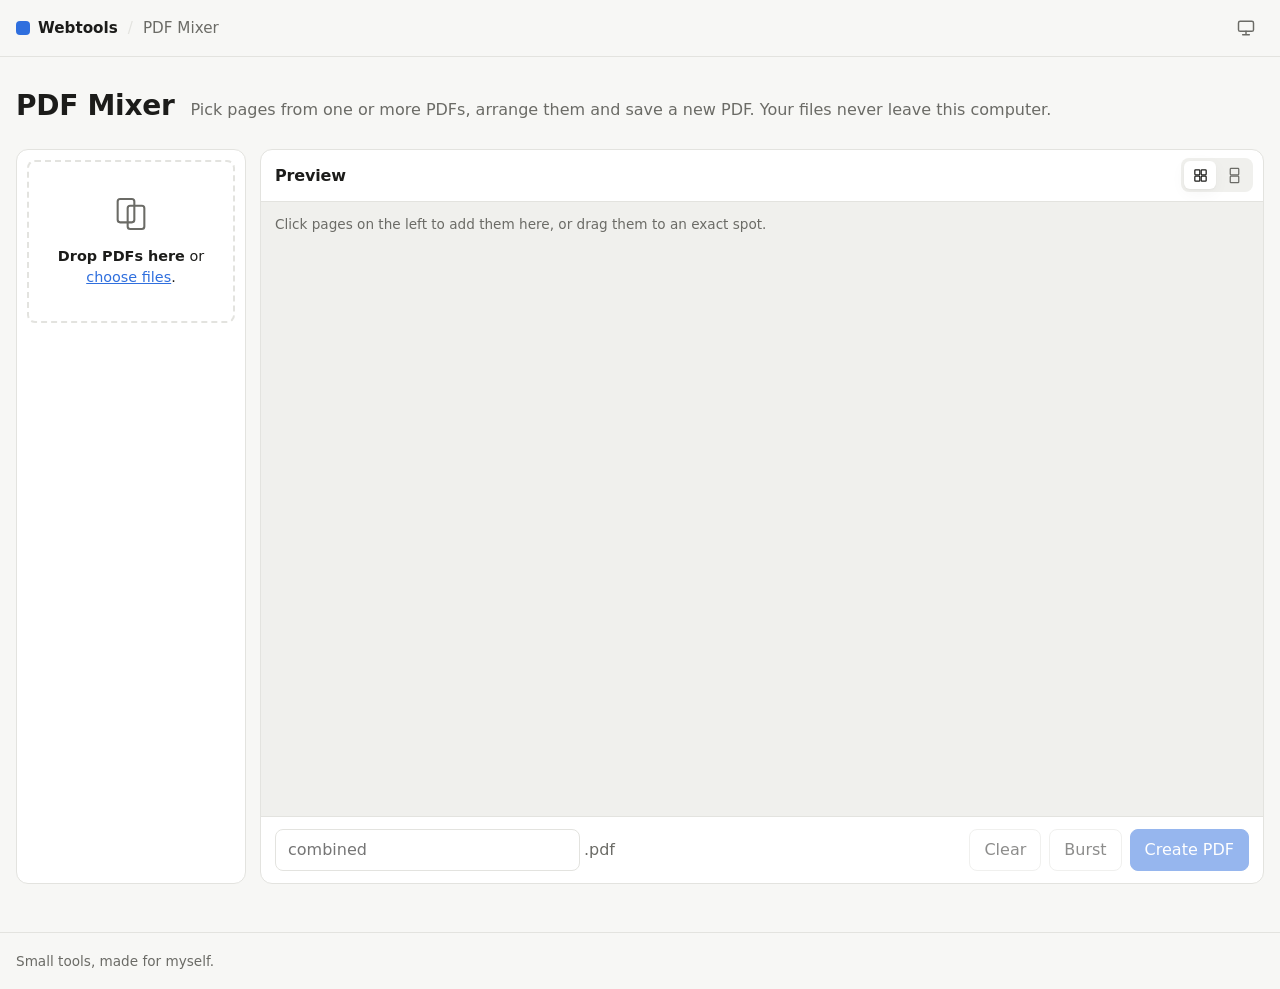
==== commit 48c7a17c: "add bursting of pdfs" ====
--- a/docs/pdfmixer/index.html
+++ b/docs/pdfmixer/index.html
@@ -67,6 +67,7 @@
             <span>.pdf</span>
           </label>
           <button class="btn" id="clear-result" type="button" disabled>Clear</button>
+          <button class="btn" id="burst" type="button" title="Save each page as its own PDF, bundled in a zip" disabled>Burst</button>
           <button class="btn btn--primary" id="create" type="button" disabled>Create PDF</button>
           <div class="pm__progress" id="progress" hidden><div></div></div>
         </footer>
--- a/docs/pdfmixer/pdfmixer.css
+++ b/docs/pdfmixer/pdfmixer.css
@@ -560,7 +560,7 @@
 
 .pm__export {
   display: grid;
-  grid-template-columns: minmax(0, 340px) 1fr auto;
+  grid-template-columns: minmax(0, 340px) 1fr auto auto;
   gap: 8px;
   padding: 12px 14px;
   border-top: 1px solid var(--border);
@@ -709,7 +709,7 @@
 
 @media (max-width: 520px) {
   .pm__export {
-    grid-template-columns: 1fr auto;
+    grid-template-columns: 1fr auto auto;
   }
 
   .pm__filename {
